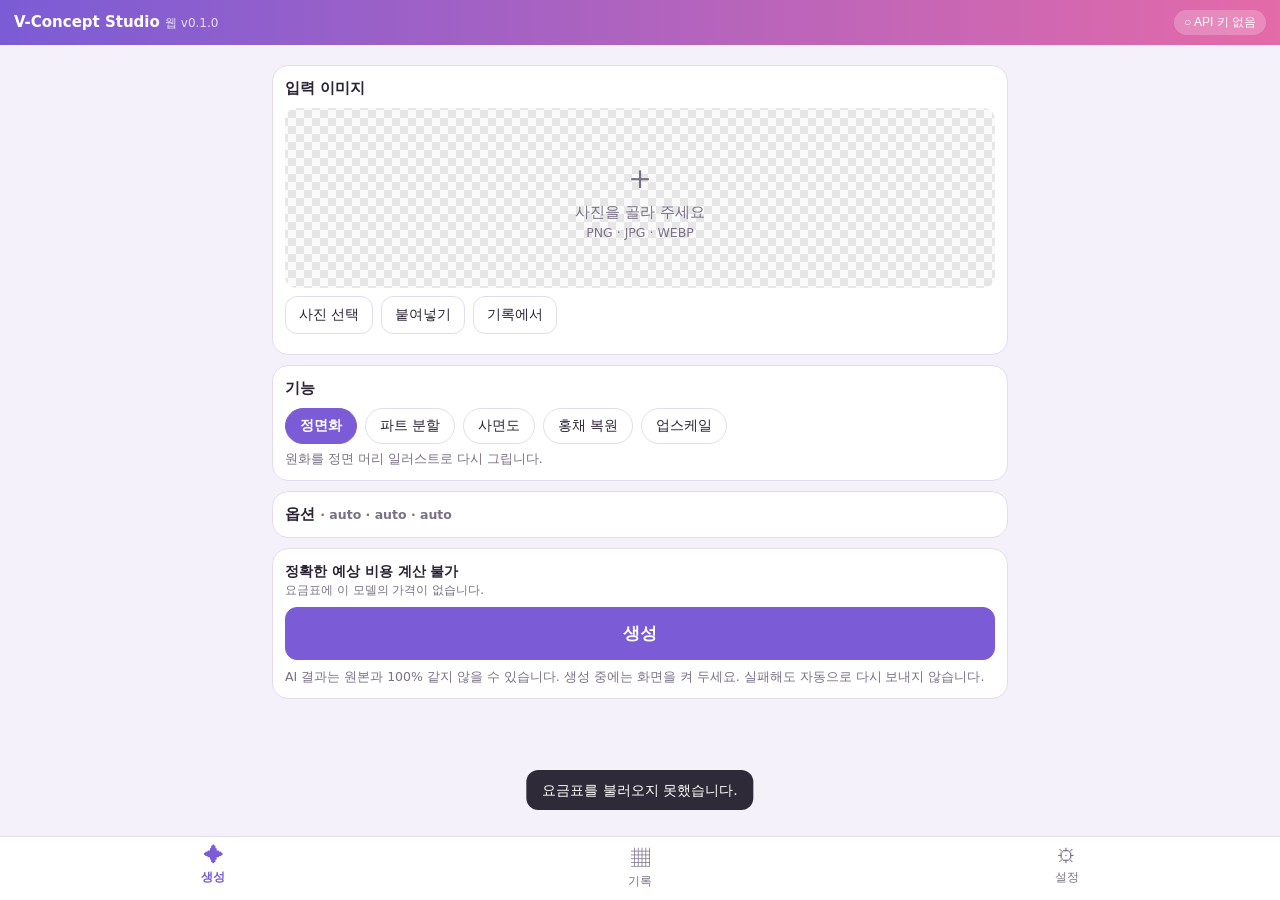
==== web/index.html @ bc451e4c "Web app v0.1.0 (phone-first PWA) + GitHub Pages deploy - Front view, parts sheet, four views, iris, " ====
<!DOCTYPE html>
<html lang="ko">
<head>
<meta charset="utf-8">
<meta name="viewport" content="width=device-width, initial-scale=1, viewport-fit=cover">
<meta name="theme-color" content="#7b5cd6">
<meta name="apple-mobile-web-app-capable" content="yes">
<meta name="apple-mobile-web-app-title" content="V-Concept">
<title>V-Concept Studio</title>
<link rel="manifest" href="manifest.webmanifest">
<link rel="icon" href="icons/icon-192.png">
<link rel="apple-touch-icon" href="icons/apple-touch-icon.png">
<link rel="stylesheet" href="css/app.css">
</head>
<body>
<header class="topbar">
  <div class="brand">V-Concept Studio <span class="ver" id="ver"></span></div>
  <button class="status" id="apiStatus" data-go="settings"></button>
</header>

<main>
  <!-- ============ 생성 ============ -->
  <section id="view-create" class="view active">
    <div class="card input-card">
      <div class="card-title">입력 이미지</div>
      <div class="picker" id="inputPicker">
        <img id="inputImg" alt="" hidden>
        <div class="picker-empty" id="inputEmpty">
          <div class="big">＋</div>
          <div>사진을 골라 주세요</div>
          <div class="muted small">PNG · JPG · WEBP</div>
        </div>
      </div>
      <input type="file" id="fileInput" accept="image/png,image/jpeg,image/webp" hidden>
      <div class="row">
        <button class="btn" id="pickBtn">사진 선택</button>
        <button class="btn" id="pasteBtn">붙여넣기</button>
        <button class="btn" id="fromHistoryBtn">기록에서</button>
      </div>
    </div>

    <div class="card">
      <div class="card-title">기능</div>
      <div class="chips" id="fnChips"></div>
      <div class="muted small" id="fnDesc"></div>
    </div>

    <details class="card" id="optsCard">
      <summary class="card-title">옵션 <span class="muted small" id="optsSummary"></span></summary>
      <label class="field">모델<select id="modelSel"></select></label>
      <label class="field">품질<select id="qualitySel"></select></label>
      <label class="field">크기<select id="sizeSel"></select></label>
      <label class="field">배경<select id="bgSel"></select></label>
      <div class="muted small" id="modelNote"></div>
    </details>

    <div class="card">
      <div class="estimate" id="estimate"></div>
      <button class="btn primary big-btn" id="genBtn">생성</button>
      <div class="progress" id="progress" hidden>
        <div class="bar"><div></div></div>
        <div class="row space"><span id="progressText"></span><button class="btn small" id="cancelBtn">취소</button></div>
      </div>
      <div class="muted small">AI 결과는 원본과 100% 같지 않을 수 있습니다. 생성 중에는 화면을 켜 두세요. 실패해도 자동으로 다시 보내지 않습니다.</div>
    </div>

    <div class="card" id="resultCard" hidden>
      <div class="card-title">결과 <span class="muted small" id="resultMeta"></span></div>
      <img id="resultImg" class="result-img" alt="">
      <div class="grid-btns">
        <button class="btn" data-act="save">저장 · 공유</button>
        <button class="btn" data-act="fav">★ 즐겨찾기</button>
        <button class="btn" data-act="use">입력으로 사용</button>
        <button class="btn" data-act="retouch">✎ 부분 수정</button>
      </div>
    </div>
  </section>

  <!-- ============ 기록 ============ -->
  <section id="view-history" class="view">
    <div class="row space">
      <div class="seg" id="histFilter">
        <button data-f="output" class="on">결과</button>
        <button data-f="original">원본</button>
        <button data-f="fav">★</button>
      </div>
      <input type="search" id="histSearch" placeholder="이름·태그 검색">
    </div>
    <div class="thumbs" id="histGrid"></div>
    <div class="muted small center" id="histEmpty" hidden>아직 기록이 없습니다.</div>
  </section>

  <!-- ============ 설정 ============ -->
  <section id="view-settings" class="view">
    <div class="card">
      <div class="card-title">OpenAI API 키</div>
      <div class="muted small">platform.openai.com → API keys 에서 만든 키를 넣어 주세요. 이 기기의 이 브라우저에만 저장되며 다른 곳으로 보내지 않습니다(OpenAI 요청에만 사용). 공용 기기에서는 쓰지 마세요.</div>
      <input type="password" id="keyInput" placeholder="sk-..." autocomplete="off">
      <div class="row">
        <button class="btn primary" id="keySave">저장</button>
        <button class="btn" id="keyTest">연결 테스트 (무료)</button>
        <button class="btn danger" id="keyDel">삭제</button>
      </div>
      <div class="small" id="keyMsg"></div>
      <label class="check"><input type="checkbox" id="demoMode"> 데모 모드 (API 호출 없이 흐름만 확인, 비용 없음)</label>
    </div>

    <div class="card">
      <div class="card-title">비용 · 충전액</div>
      <div id="usageSummary" class="small"></div>
      <label class="field">충전한 금액 ($)<input type="number" id="creditInput" min="0" step="0.01" placeholder="0 = 미설정"></label>
      <label class="field">충전 기준일<input type="date" id="creditSince"></label>
      <label class="field">월 소프트 예산 ($)<input type="number" id="budgetInput" min="0" step="0.5" placeholder="0 = 사용 안 함"></label>
      <label class="check"><input type="checkbox" id="confirmReq"> 생성 전에 항상 예상 비용 확인</label>
      <div class="row">
        <button class="btn primary" id="moneySave">저장</button>
        <a class="btn" href="https://platform.openai.com/settings/organization/billing/overview" target="_blank" rel="noopener">OpenAI 결제 페이지</a>
      </div>
      <div class="muted small">모든 금액은 이 앱의 추정치입니다. 실제 청구액과 잔액은 OpenAI 결제 페이지에서 확인하세요. 예산은 경고만 하며 청구를 막지 않습니다.</div>
    </div>

    <div class="card">
      <div class="card-title">프롬프트</div>
      <label class="field">기능<select id="promptFn"></select></label>
      <textarea id="promptText" rows="10"></textarea>
      <div class="row">
        <button class="btn primary" id="promptSave">저장</button>
        <button class="btn" id="promptReset">기본값으로</button>
      </div>
      <div class="small" id="promptMsg"></div>
    </div>

    <div class="card">
      <div class="card-title">정보</div>
      <div class="small" id="aboutText"></div>
      <div class="row">
        <button class="btn" id="showChangelog">변경 내역</button>
        <button class="btn danger" id="wipeAll">이 기기 데이터 모두 지우기</button>
      </div>
    </div>
  </section>
</main>

<nav class="tabbar">
  <button data-go="create" class="on"><span>✦</span>생성</button>
  <button data-go="history"><span>▦</span>기록</button>
  <button data-go="settings"><span>⚙</span>설정</button>
</nav>

<!-- ============ 상세 보기 ============ -->
<div class="sheet" id="detail" hidden>
  <div class="sheet-head"><button class="btn" data-close>닫기</button><span id="detailTitle"></span></div>
  <div class="sheet-body">
    <img id="detailImg" class="result-img" alt="">
    <div class="small muted" id="detailMeta"></div>
    <label class="field">이름<input id="detailName"></label>
    <label class="field">태그<input id="detailTags" placeholder="쉼표로 구분"></label>
    <div class="grid-btns">
      <button class="btn" data-dact="save">저장 · 공유</button>
      <button class="btn" data-dact="fav">★ 즐겨찾기</button>
      <button class="btn" data-dact="use">입력으로 사용</button>
      <button class="btn" data-dact="retouch">✎ 부분 수정</button>
      <button class="btn primary" data-dact="meta">이름·태그 저장</button>
      <button class="btn danger" data-dact="delete">삭제</button>
    </div>
  </div>
</div>

<!-- ============ 부분 수정 ============ -->
<div class="sheet" id="retouch" hidden>
  <div class="sheet-head"><button class="btn" data-close>닫기</button><span>부분 수정 — 바꿀 곳을 칠하세요</span></div>
  <div class="sheet-body">
    <div class="canvas-wrap"><canvas id="rtCanvas"></canvas></div>
    <div class="row">
      <label class="grow small">굵기 <input type="range" id="rtSize" min="4" max="160" value="40"></label>
      <button class="btn small" id="rtEraser">지우개</button>
      <button class="btn small" id="rtUndo">되돌리기</button>
      <button class="btn small" id="rtClear">모두 지우기</button>
    </div>
    <textarea id="rtRequest" rows="3" placeholder="예: 머리카락 가닥을 줄여줘 / 원화 느낌을 더 살려줘 (한국어 가능)"></textarea>
    <div class="chips small-chips" id="rtQuick"></div>
    <label class="check"><input type="checkbox" id="rtUseOrig" checked> 원본 원화를 참조로 함께 보내기</label>
    <div class="muted small">칠한 영역은 '안내'로 쓰여 경계가 정확히 지켜지지 않을 수 있습니다. 칠하지 않으면 전체 수정입니다. 유료 생성 1회입니다.</div>
    <button class="btn primary big-btn" id="rtSend">수정 요청 보내기</button>
  </div>
</div>

<div class="toast" id="toast" hidden></div>
<div class="modal" id="modal" hidden>
  <div class="modal-box">
    <div class="modal-title" id="modalTitle"></div>
    <div class="modal-text" id="modalText"></div>
    <div class="row end" id="modalBtns"></div>
  </div>
</div>

<script type="module" src="js/app.js"></script>
</body>
</html>
---- web/css/app.css ----
:root {
  --bg: #f4f1fa; --card: #fff; --ink: #2a2335; --muted: #7a7187; --line: #e3dcef;
  --accent: #7b5cd6; --accent2: #e46aa8; --danger: #c0392b;
  --checker: repeating-conic-gradient(#e6e6e6 0% 25%, #fafafa 0% 50%) 50% / 16px 16px;
  --safe-b: env(safe-area-inset-bottom, 0px);
}
@media (prefers-color-scheme: dark) {
  :root { --bg: #17141d; --card: #221e2a; --ink: #eee9f6; --muted: #a49bb3; --line: #353043; }
}
* { box-sizing: border-box; -webkit-tap-highlight-color: transparent; }
html, body { margin: 0; background: var(--bg); color: var(--ink);
  font: 15px/1.45 -apple-system, "Apple SD Gothic Neo", "Malgun Gothic", "Noto Sans KR", system-ui, sans-serif; }
main { padding: 10px 12px calc(84px + var(--safe-b)); max-width: 760px; margin: 0 auto; }
.topbar { position: sticky; top: 0; z-index: 5; display: flex; align-items: center; justify-content: space-between;
  padding: 10px 14px; background: linear-gradient(90deg, var(--accent), var(--accent2)); color: #fff; }
.brand { font-weight: 700; }
.ver { font-weight: 400; opacity: .8; font-size: 12px; }
.status { border: 0; border-radius: 999px; padding: 4px 10px; font-size: 12px; background: rgba(255,255,255,.22); color: #fff; }
.view { display: none; }
.view.active { display: block; }
.card { background: var(--card); border: 1px solid var(--line); border-radius: 16px; padding: 12px; margin: 10px 0; }
.card-title { font-weight: 700; margin-bottom: 8px; }
details.card > summary { list-style: none; cursor: pointer; margin: 0; }
details.card[open] > summary { margin-bottom: 8px; }
.muted { color: var(--muted); }
.small { font-size: 12.5px; }
.center { text-align: center; padding: 30px 0; }
.row { display: flex; gap: 8px; flex-wrap: wrap; align-items: center; margin: 8px 0; }
.row.space { justify-content: space-between; }
.row.end { justify-content: flex-end; }
.grow { flex: 1; display: flex; align-items: center; gap: 6px; white-space: nowrap; }
.btn { border: 1px solid var(--line); background: var(--card); color: var(--ink); border-radius: 12px; padding: 9px 13px;
  font-size: 14px; text-decoration: none; display: inline-flex; align-items: center; justify-content: center; }
.btn:active { transform: scale(.98); }
.btn.primary { background: var(--accent); border-color: var(--accent); color: #fff; font-weight: 700; }
.btn.danger { color: var(--danger); }
.btn.small { padding: 6px 10px; font-size: 13px; }
.btn.on { background: #ffe1f0; border-color: var(--accent2); color: #8a1f57; }
.btn:disabled { opacity: .45; }
.big-btn { width: 100%; padding: 14px; font-size: 17px; margin: 8px 0; }
.chips { display: flex; flex-wrap: wrap; gap: 8px; margin-bottom: 6px; }
.chip { border: 1px solid var(--line); background: var(--card); color: var(--ink); border-radius: 999px; padding: 8px 14px; font-size: 14px; }
.chip.on { background: var(--accent); border-color: var(--accent); color: #fff; font-weight: 700; }
.small-chips .chip { padding: 6px 10px; font-size: 12.5px; }
.picker { border-radius: 12px; background: var(--checker); min-height: 180px; display: flex; align-items: center; justify-content: center; overflow: hidden; cursor: pointer; }
.picker img { max-width: 100%; max-height: 46vh; display: block; }
.picker-empty { text-align: center; color: var(--muted); padding: 30px; }
.picker-empty .big { font-size: 34px; }
.result-img { width: 100%; border-radius: 12px; background: var(--checker); display: block; margin-bottom: 8px; }
.grid-btns { display: grid; grid-template-columns: 1fr 1fr; gap: 8px; }
.field { display: flex; flex-direction: column; gap: 4px; font-size: 13px; color: var(--muted); margin: 8px 0; }
select, input, textarea { font: inherit; color: var(--ink); background: var(--card); border: 1px solid var(--line); border-radius: 10px; padding: 9px 10px; width: 100%; }
input[type=checkbox] { width: auto; }
input[type=range] { padding: 0; }
textarea { resize: vertical; }
.check { display: flex; gap: 8px; align-items: center; font-size: 13.5px; margin: 8px 0; }
.estimate { font-weight: 700; font-size: 14px; }
.estimate .note { font-weight: 400; color: var(--muted); font-size: 12px; display: block; }
.progress .bar { height: 8px; border-radius: 99px; background: var(--line); overflow: hidden; margin-top: 4px; }
.progress .bar > div { height: 100%; width: 35%; border-radius: 99px; background: linear-gradient(90deg, var(--accent), var(--accent2)); animation: slide 1.2s infinite ease-in-out; }
@keyframes slide { 0% { margin-left: -35%; } 100% { margin-left: 100%; } }
.seg { display: inline-flex; border: 1px solid var(--line); border-radius: 12px; overflow: hidden; }
.seg button { border: 0; background: var(--card); color: var(--ink); padding: 8px 12px; font-size: 13px; }
.seg button.on { background: var(--accent); color: #fff; }
#histSearch { width: auto; flex: 1; min-width: 120px; }
.thumbs { display: grid; grid-template-columns: repeat(auto-fill, minmax(104px, 1fr)); gap: 8px; margin-top: 8px; }
.thumb { position: relative; border-radius: 12px; overflow: hidden; background: var(--checker); aspect-ratio: 1; border: 1px solid var(--line); }
.thumb img { width: 100%; height: 100%; object-fit: contain; display: block; }
.thumb .cap { position: absolute; left: 0; right: 0; bottom: 0; font-size: 11px; padding: 3px 5px; color: #fff;
  background: linear-gradient(transparent, rgba(0,0,0,.6)); white-space: nowrap; overflow: hidden; text-overflow: ellipsis; }
.thumb .star { position: absolute; right: 5px; top: 3px; color: #ffcc33; text-shadow: 0 0 3px #000; }
.tabbar { position: fixed; left: 0; right: 0; bottom: 0; z-index: 6; display: flex; background: var(--card);
  border-top: 1px solid var(--line); padding-bottom: var(--safe-b); }
.tabbar button { flex: 1; border: 0; background: none; color: var(--muted); padding: 8px 0 10px; font-size: 12px; display: flex; flex-direction: column; align-items: center; gap: 2px; }
.tabbar button span { font-size: 19px; }
.tabbar button.on { color: var(--accent); font-weight: 700; }
.sheet { position: fixed; inset: 0; z-index: 20; background: var(--bg); display: flex; flex-direction: column; }
.sheet-head { display: flex; gap: 10px; align-items: center; padding: 10px 12px; border-bottom: 1px solid var(--line); background: var(--card); font-weight: 700; }
.sheet-body { overflow: auto; padding: 10px 12px calc(20px + var(--safe-b)); max-width: 760px; width: 100%; margin: 0 auto; }
.canvas-wrap { background: var(--checker); border-radius: 12px; overflow: hidden; touch-action: none; }
#rtCanvas { display: block; width: 100%; height: auto; touch-action: none; }
.toast { position: fixed; left: 50%; bottom: calc(90px + var(--safe-b)); transform: translateX(-50%); z-index: 40;
  background: rgba(30,25,40,.92); color: #fff; padding: 10px 16px; border-radius: 12px; font-size: 14px; max-width: 90vw; }
.modal { position: fixed; inset: 0; z-index: 50; background: rgba(0,0,0,.45); display: flex; align-items: center; justify-content: center; padding: 16px; }
.modal-box { background: var(--card); border-radius: 16px; padding: 16px; max-width: 520px; width: 100%; max-height: 85vh; overflow: auto; }
.modal-title { font-weight: 700; margin-bottom: 8px; }
.modal-text { white-space: pre-wrap; font-size: 14px; }
[hidden] { display: none !important; }
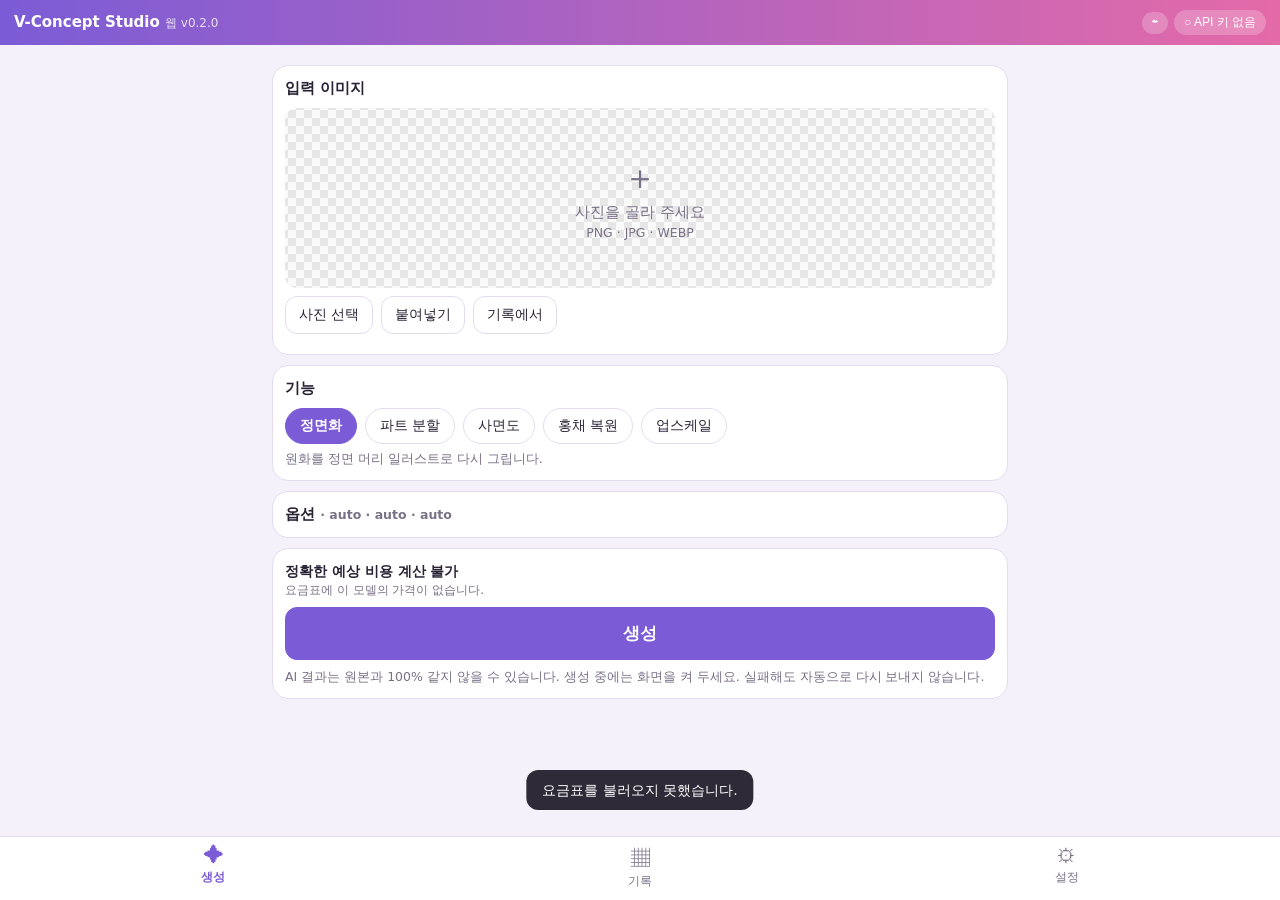
==== commit 78973829: "v0.4.0: Google Drive sync between PC and web app (outputs + assets) Co-Authored-By: Claude Opus 5.5 " ====
--- a/web/index.html
+++ b/web/index.html
@@ -11,11 +11,15 @@
 <link rel="icon" href="icons/icon-192.png">
 <link rel="apple-touch-icon" href="icons/apple-touch-icon.png">
 <link rel="stylesheet" href="css/app.css">
+<script src="https://accounts.google.com/gsi/client" async defer></script>
 </head>
 <body>
 <header class="topbar">
   <div class="brand">V-Concept Studio <span class="ver" id="ver"></span></div>
-  <button class="status" id="apiStatus" data-go="settings"></button>
+  <div class="row" style="margin:0;gap:6px">
+    <button class="status" id="syncStatus">☁</button>
+    <button class="status" id="apiStatus" data-go="settings"></button>
+  </div>
 </header>
 
 <main>
@@ -82,6 +86,7 @@
       <div class="seg" id="histFilter">
         <button data-f="output" class="on">결과</button>
         <button data-f="original">원본</button>
+        <button data-f="asset">에셋</button>
         <button data-f="fav">★</button>
       </div>
       <input type="search" id="histSearch" placeholder="이름·태그 검색">
@@ -103,6 +108,19 @@
       </div>
       <div class="small" id="keyMsg"></div>
       <label class="check"><input type="checkbox" id="demoMode"> 데모 모드 (API 호출 없이 흐름만 확인, 비용 없음)</label>
+    </div>
+
+    <div class="card">
+      <div class="card-title">구글 드라이브 동기화</div>
+      <div class="muted small">PC 프로그램과 생성 결과·에셋을 주고받습니다. 같은 구글 계정으로 연결하세요. 앱이 만든 파일만 볼 수 있는 권한만 씁니다. 원본(입력) 이미지는 공유하지 않습니다.</div>
+      <label class="field">웹 클라이언트 ID<input id="gClientId" placeholder="xxxx.apps.googleusercontent.com"></label>
+      <div class="row">
+        <button class="btn primary" id="gConnect">연결 · 지금 동기화</button>
+        <button class="btn danger" id="gDisconnect">연결 해제</button>
+      </div>
+      <label class="check"><input type="checkbox" id="gAuto"> 생성·수정 후 자동 동기화 (연결된 동안)</label>
+      <div class="small" id="gStatus"></div>
+      <div class="muted small">한쪽에서 지운 항목은 드라이브 휴지통(30일 복구 가능)으로 옮겨지고 다른 기기에서도 지워집니다. 이름·태그·즐겨찾기는 나중에 고친 쪽이 남습니다. 폰에서는 보안상 약 1시간마다 다시 연결이 필요할 수 있습니다.</div>
     </div>
 
     <div class="card">
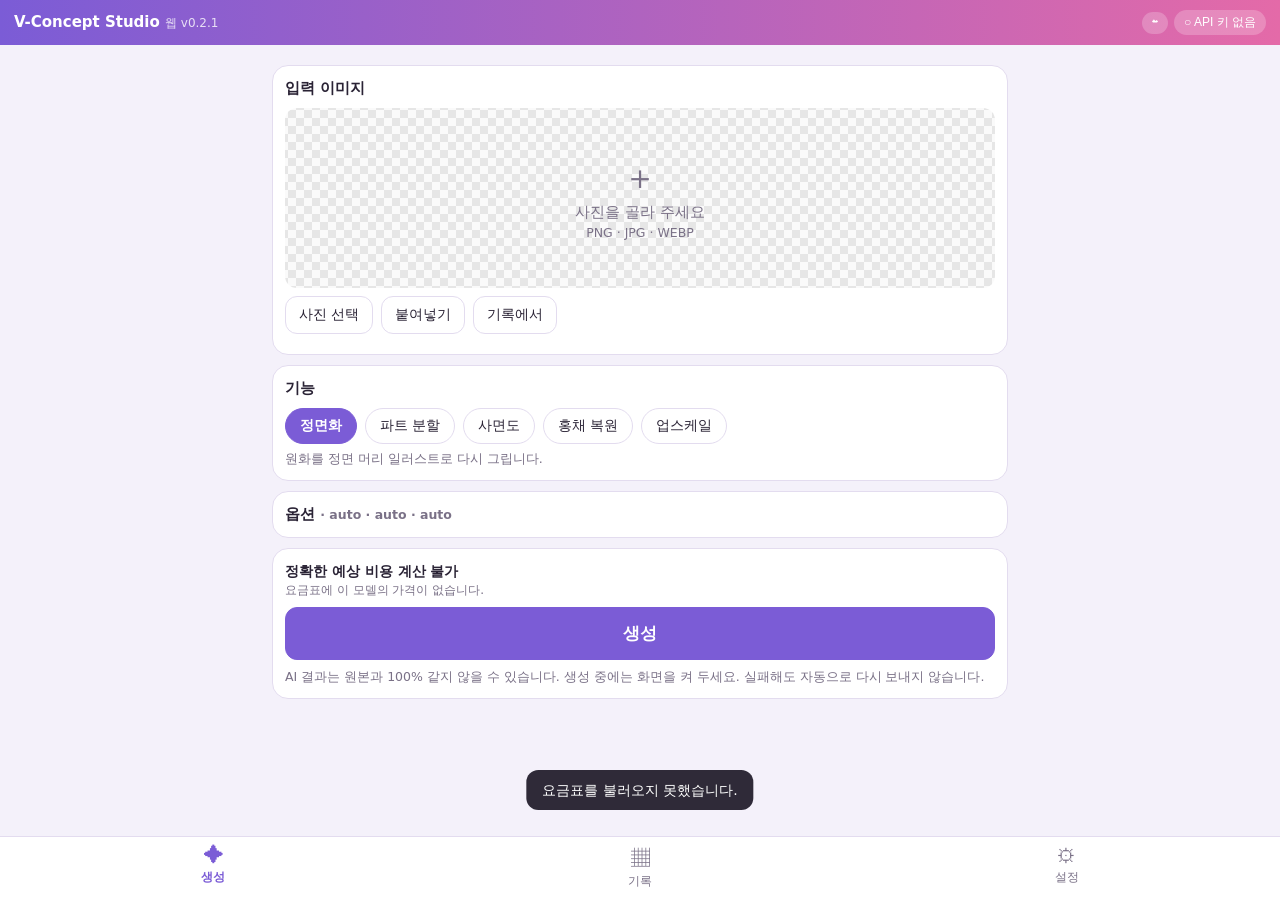
==== commit edbc125f: "v0.4.1: split prompts into Positive / Negative (PC + web) Co-Authored-By: Claude Opus 5.5 <noreply@a" ====
--- a/web/index.html
+++ b/web/index.html
@@ -140,7 +140,11 @@
     <div class="card">
       <div class="card-title">프롬프트</div>
       <label class="field">기능<select id="promptFn"></select></label>
-      <textarea id="promptText" rows="10"></textarea>
+      <div class="small"><b>Positive</b> — 만들고 싶은 것 (영문)</div>
+      <textarea id="promptText" rows="9"></textarea>
+      <div class="small"><b>Negative</b> — 나오면 안 되는 것 (영문, 쉼표로 구분)</div>
+      <textarea id="promptNeg" rows="3" placeholder="예: 3/4 view, tilted head, cropped hair"></textarea>
+      <div class="muted small">Negative 는 보낼 때 프롬프트 맨 끝에 '다음은 나오면 안 됨' 문단으로 붙습니다.</div>
       <div class="row">
         <button class="btn primary" id="promptSave">저장</button>
         <button class="btn" id="promptReset">기본값으로</button>
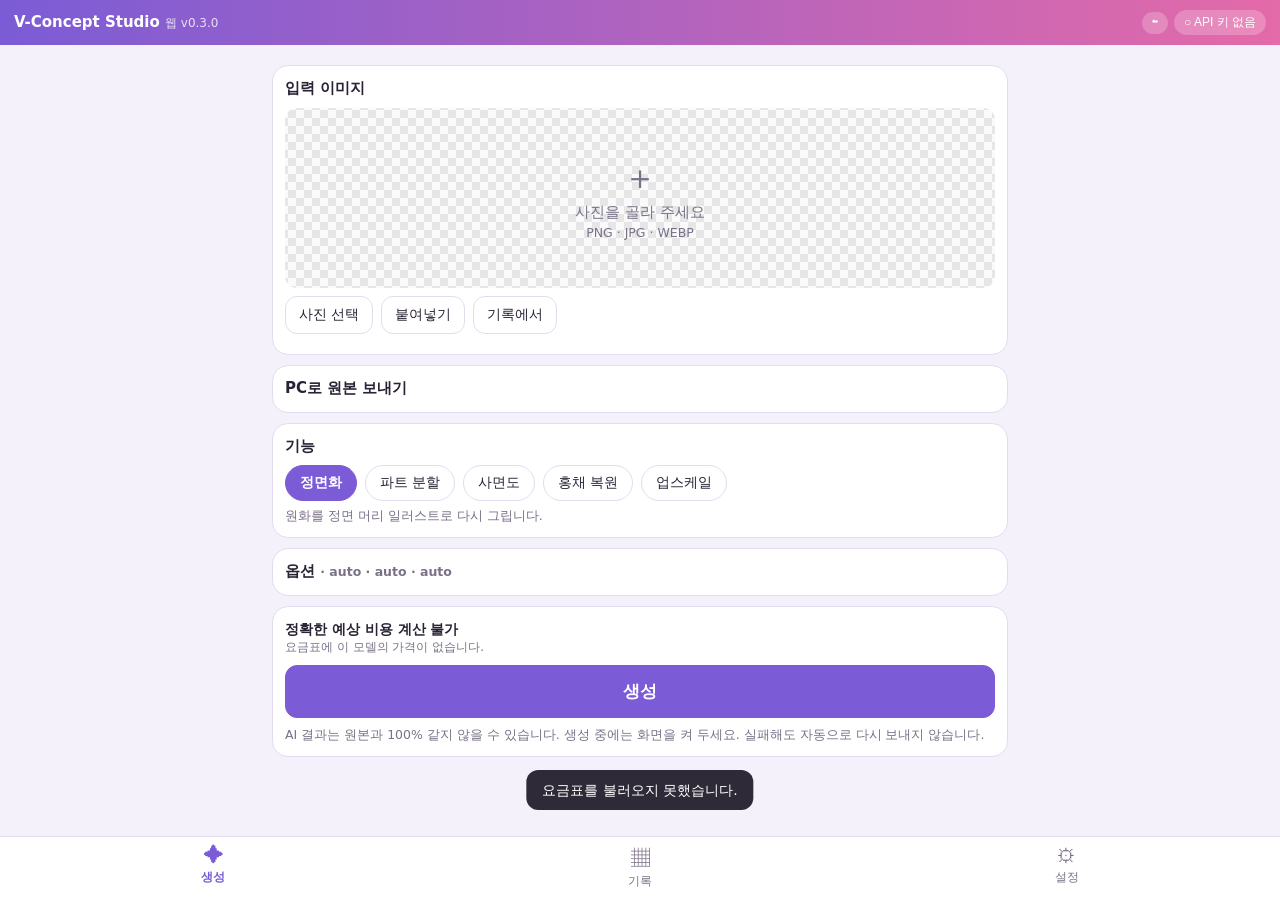
==== commit 4fd1f54d: "v0.5.0: Claude Code connection (MCP server) + send originals from phone to PC Co-Authored-By: Claude" ====
--- a/web/index.html
+++ b/web/index.html
@@ -43,6 +43,18 @@
       </div>
     </div>
 
+    <details class="card" id="pcCard">
+      <summary class="card-title">PC로 원본 보내기 <span class="muted small" id="pcSummary"></span></summary>
+      <div class="muted small">여러 장을 골라 PC 프로그램으로 보냅니다(구글 드라이브 경유). PC에서는 '폰에서 받은 원본'으로 들어오고, Claude Code 연결로 "받은 원본 사면도까지 뽑아 둬"처럼 시킬 수 있습니다. 드라이브에 잠깐 올라갔다가 PC가 받으면 휴지통으로 옮겨집니다.</div>
+      <input type="file" id="pcFiles" accept="image/png,image/jpeg,image/webp" multiple hidden>
+      <button class="btn" id="pcPick">사진 고르기 (여러 장)</button>
+      <div class="small" id="pcPicked"></div>
+      <label class="field">프로젝트 이름 (비우면 '폰에서 받은 원본')<input id="pcProject" placeholder="예: 캐릭터A"></label>
+      <label class="field">메모 (PC·Claude 에게 전할 말)<textarea id="pcNote" rows="2" placeholder="예: 사면도까지 뽑아 둬"></textarea></label>
+      <button class="btn primary" id="pcSend">PC로 보내기</button>
+      <div class="small" id="pcStatus"></div>
+    </details>
+
     <div class="card">
       <div class="card-title">기능</div>
       <div class="chips" id="fnChips"></div>
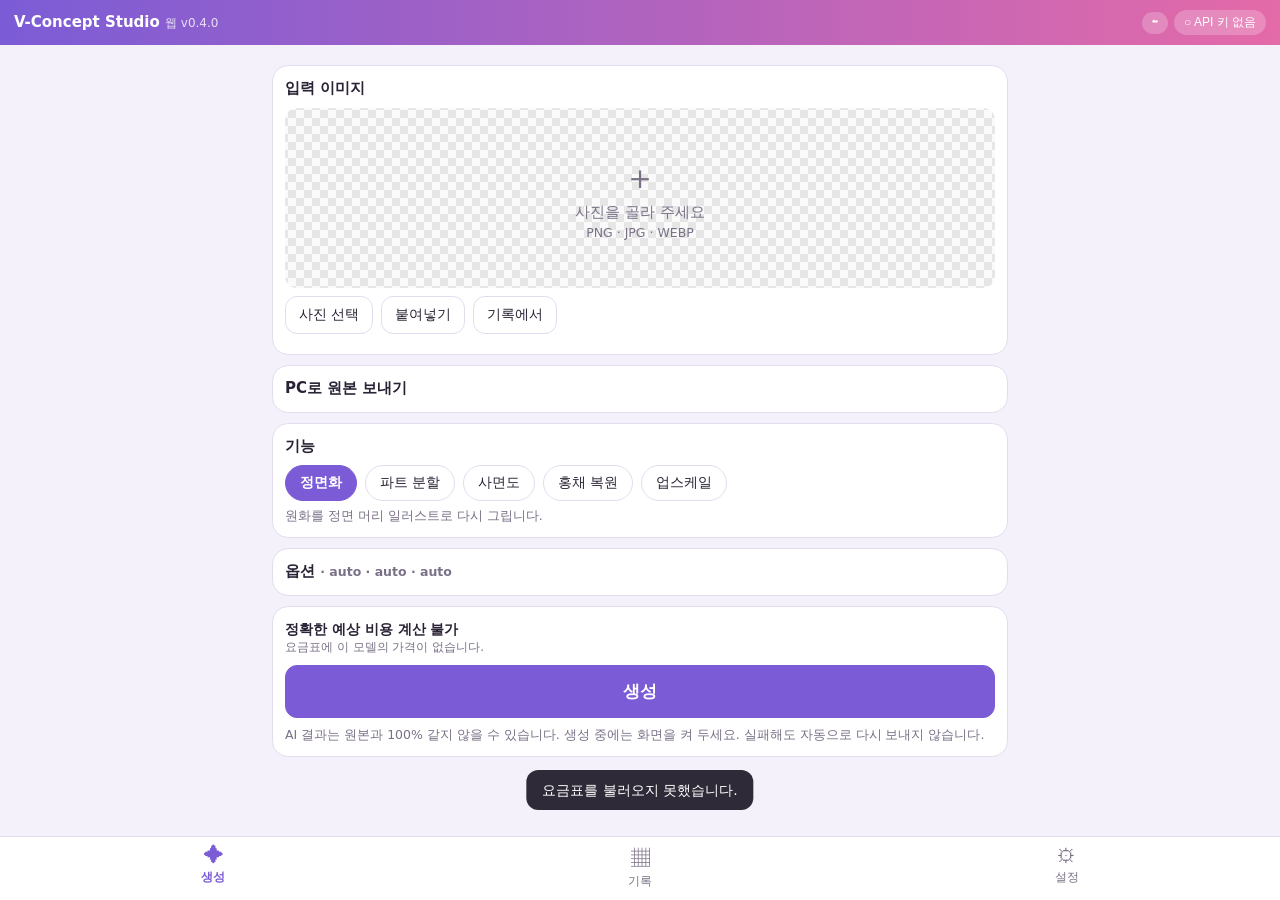
==== commit a1f1f5b8: "v0.6.0: head+hair size matching, phone part views, Pinterest import - Part views: "head+hair set" pa" ====
--- a/web/index.html
+++ b/web/index.html
@@ -88,6 +88,8 @@
         <button class="btn" data-act="fav">★ 즐겨찾기</button>
         <button class="btn" data-act="use">입력으로 사용</button>
         <button class="btn" data-act="retouch">✎ 부분 수정</button>
+        <button class="btn" data-act="parts">◧ 파트 사면도</button>
+        <button class="btn" data-act="overlay" hidden>⧉ 헤드와 겹쳐 보기</button>
       </div>
     </div>
   </section>
@@ -194,6 +196,7 @@
       <button class="btn" data-dact="fav">★ 즐겨찾기</button>
       <button class="btn" data-dact="use">입력으로 사용</button>
       <button class="btn" data-dact="retouch">✎ 부분 수정</button>
+      <button class="btn" data-dact="parts">◧ 파트 사면도</button>
       <button class="btn primary" data-dact="meta">이름·태그 저장</button>
       <button class="btn danger" data-dact="delete">삭제</button>
     </div>
@@ -219,6 +222,41 @@
   </div>
 </div>
 
+<!-- ============ 파트 사면도 (웹 v0.4.0) ============ -->
+<div class="sheet" id="partviews" hidden>
+  <div class="sheet-head"><button class="btn" data-close>닫기</button><span>파트 사면도 — 돌릴 파트를 칠하세요</span></div>
+  <div class="sheet-body">
+    <label class="field">파트 종류<select id="pvType"></select></label>
+    <div class="row" id="pvLayers" hidden>
+      <span class="small">칠하는 파트 (다른 쪽은 파랑):</span>
+      <button class="btn small on" id="pvLayerHead">헤드</button>
+      <button class="btn small" id="pvLayerHair">헤어</button>
+    </div>
+    <div class="canvas-wrap"><canvas id="pvCanvas"></canvas></div>
+    <div class="row">
+      <label class="grow small">굵기 <input type="range" id="pvSize" min="4" max="160" value="40"></label>
+      <button class="btn small" id="pvEraser">지우개</button>
+      <button class="btn small" id="pvUndo">되돌리기</button>
+      <button class="btn small" id="pvClear">모두 지우기</button>
+    </div>
+    <label class="field" id="pvHeadBox" hidden>크기 기준 헤드 사면도 (이 헤드에 맞춰 헤어를 그림)<select id="pvHead"></select></label>
+    <label class="check"><input type="checkbox" id="pvUseOrig" checked> 원본 원화를 참조로 함께 보내기 (크기·형태·화풍)</label>
+    <div class="muted small" id="pvInfo"></div>
+    <button class="btn primary big-btn" id="pvSend">사면도 생성 (유료)</button>
+  </div>
+</div>
+
+<!-- ============ 헤드와 겹쳐 보기 ============ -->
+<div class="sheet" id="overlay" hidden>
+  <div class="sheet-head"><button class="btn" data-close>닫기</button><span>헤드와 겹쳐 보기</span></div>
+  <div class="sheet-body">
+    <div class="canvas-wrap"><canvas id="ovCanvas"></canvas></div>
+    <div class="row"><span class="small">헤드</span><input class="grow" type="range" id="ovAlpha" min="0" max="100" value="50"><span class="small">헤어</span></div>
+    <div class="small" id="ovLabel"></div>
+    <div class="muted small">머리 크기·눈선·턱선이 맞는지 보세요. 두 장의 폭을 맞춰 겹칩니다.</div>
+  </div>
+</div>
+
 <div class="toast" id="toast" hidden></div>
 <div class="modal" id="modal" hidden>
   <div class="modal-box">
--- a/web/css/app.css
+++ b/web/css/app.css
@@ -78,6 +78,7 @@
 .sheet-head { display: flex; gap: 10px; align-items: center; padding: 10px 12px; border-bottom: 1px solid var(--line); background: var(--card); font-weight: 700; }
 .sheet-body { overflow: auto; padding: 10px 12px calc(20px + var(--safe-b)); max-width: 760px; width: 100%; margin: 0 auto; }
 .canvas-wrap { background: var(--checker); border-radius: 12px; overflow: hidden; touch-action: none; }
+.canvas-wrap canvas { display: block; width: 100%; height: auto; touch-action: none; }  /* v0.4.0: 파트 사면도·겹쳐 보기도 같이 */
 #rtCanvas { display: block; width: 100%; height: auto; touch-action: none; }
 .toast { position: fixed; left: 50%; bottom: calc(90px + var(--safe-b)); transform: translateX(-50%); z-index: 40;
   background: rgba(30,25,40,.92); color: #fff; padding: 10px 16px; border-radius: 12px; font-size: 14px; max-width: 90vw; }
